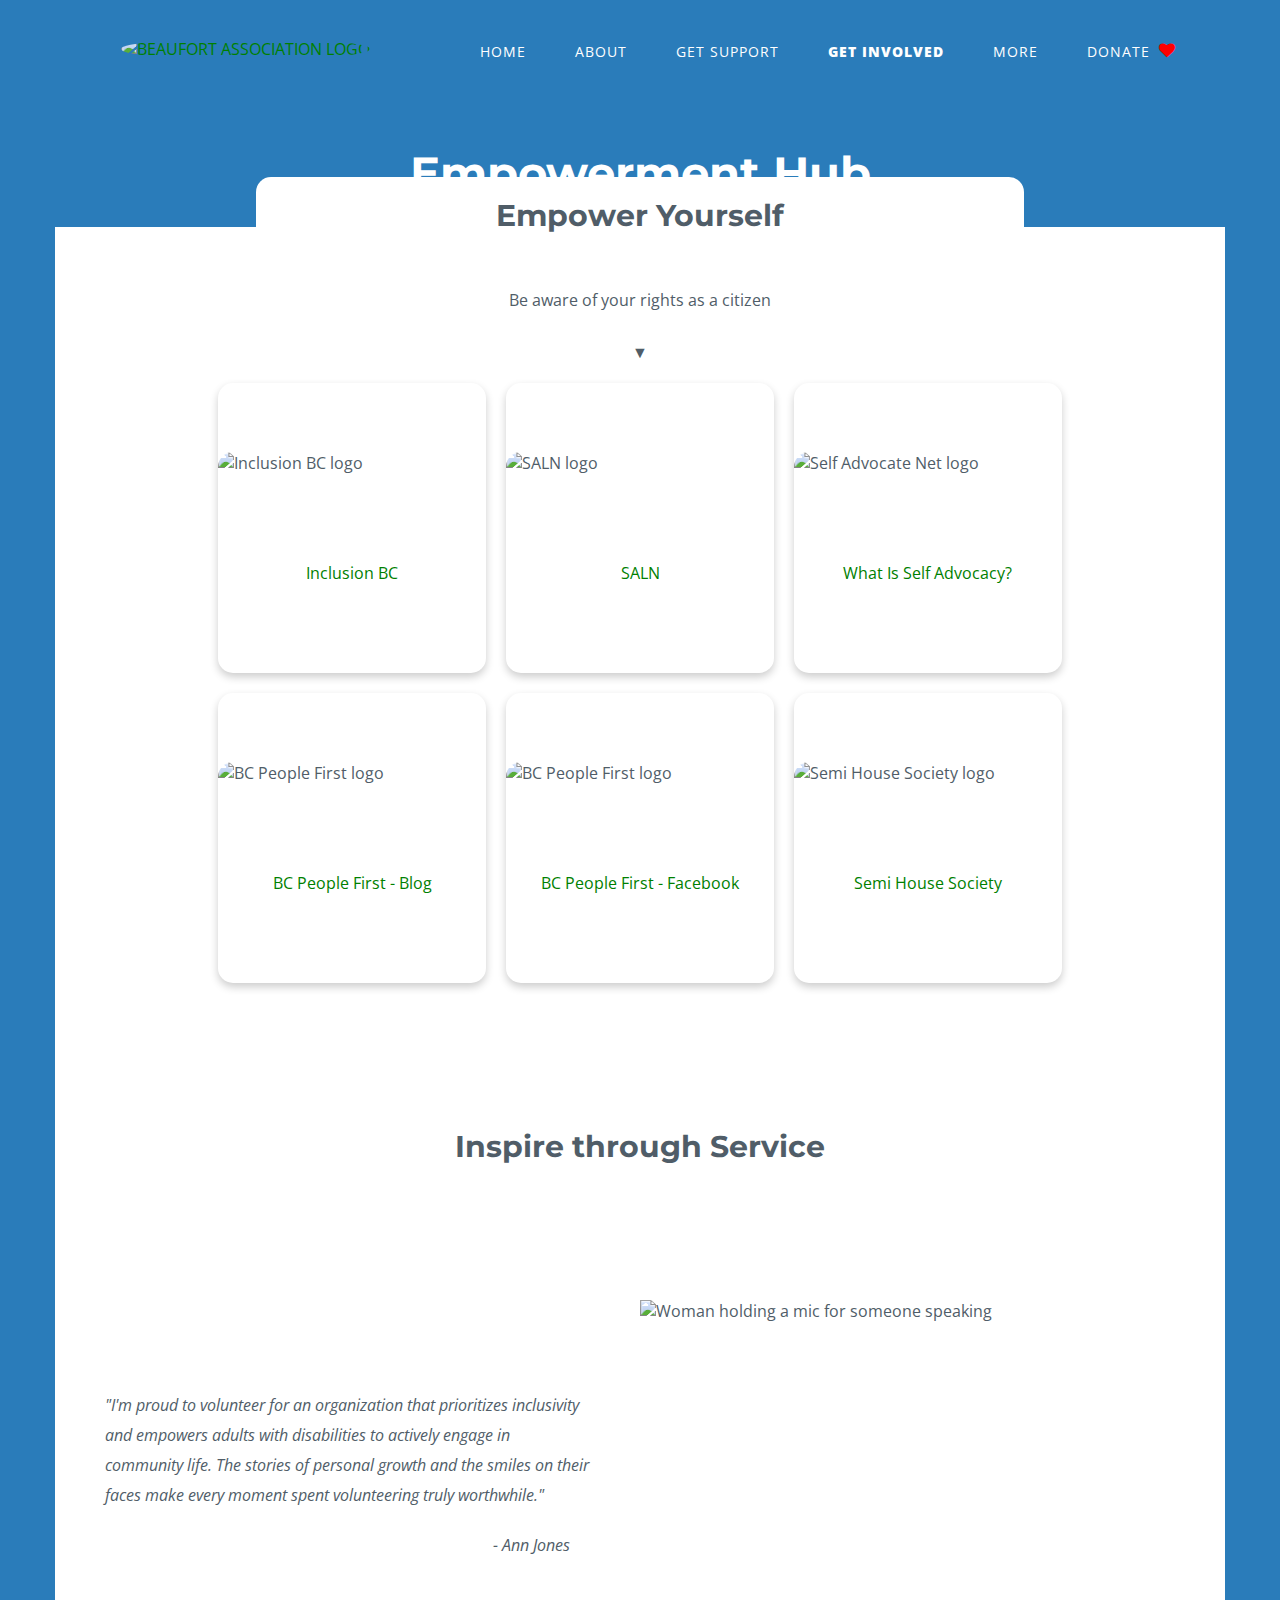
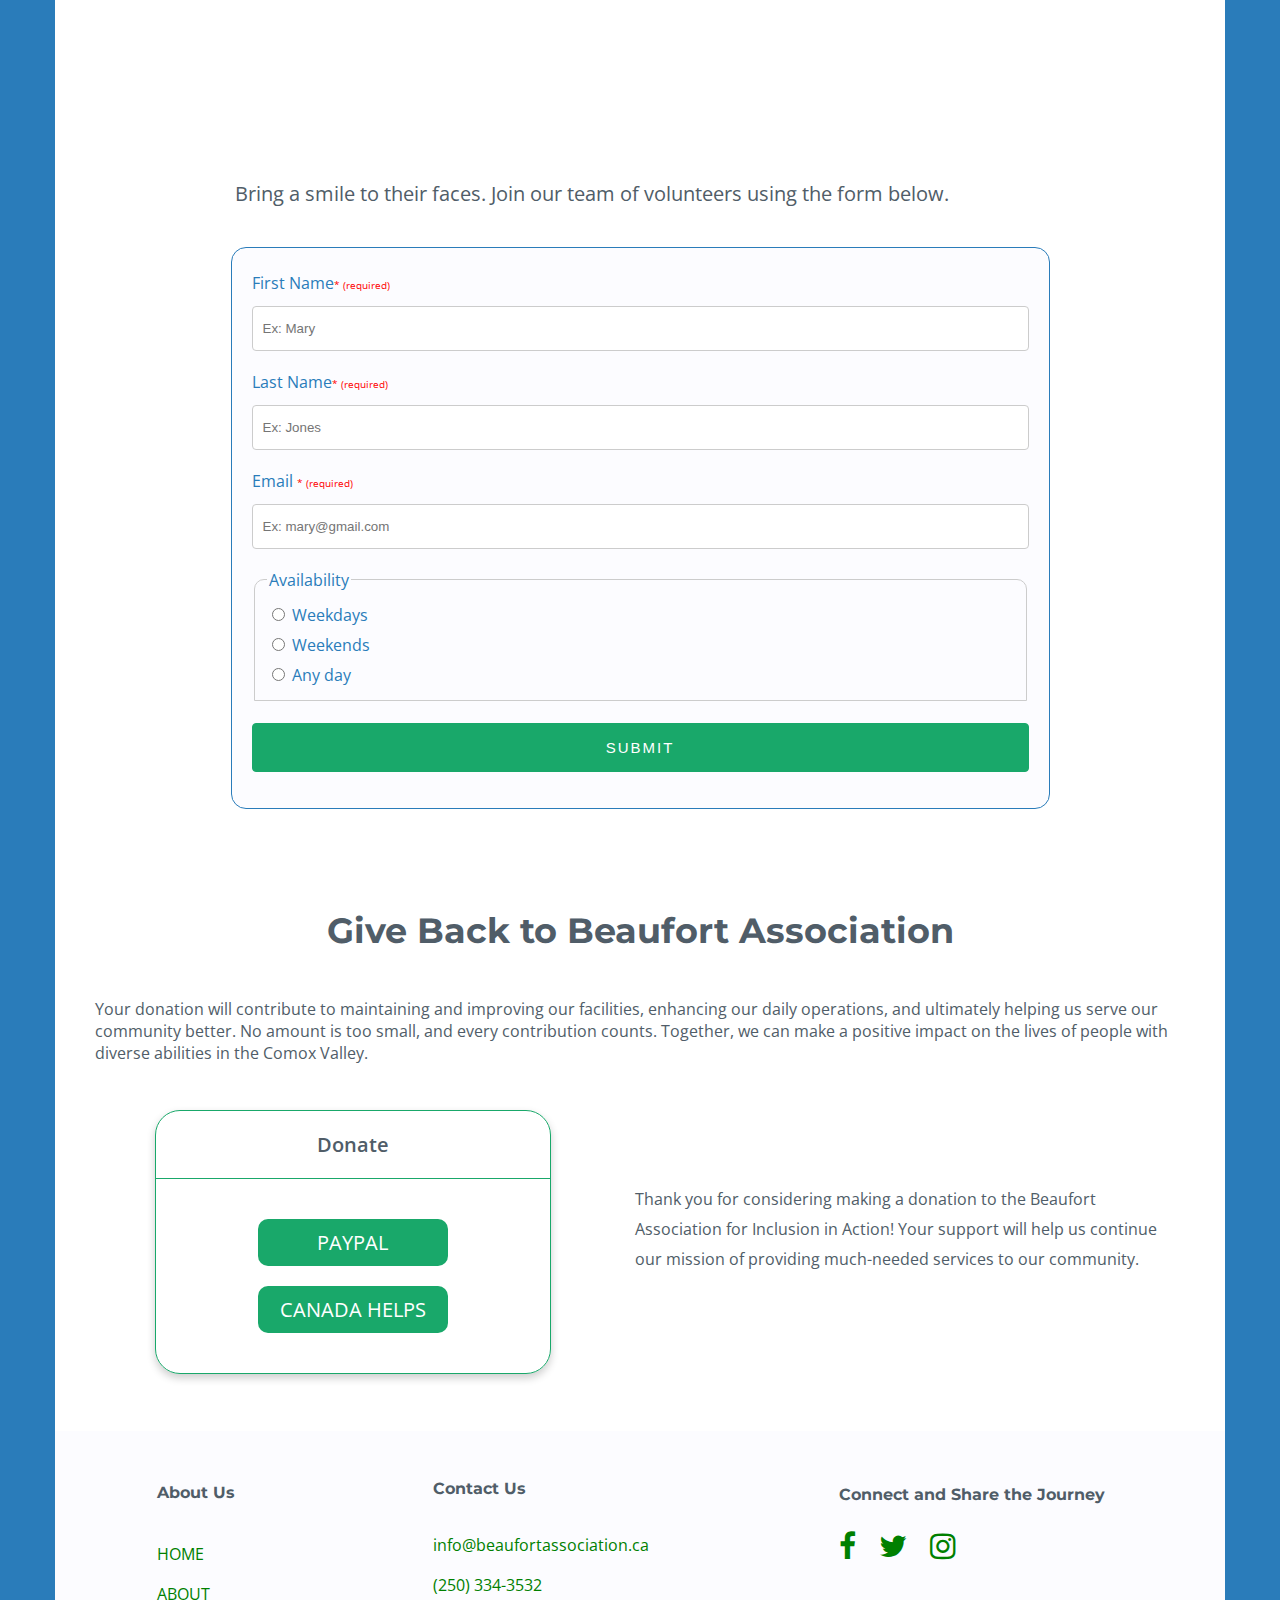
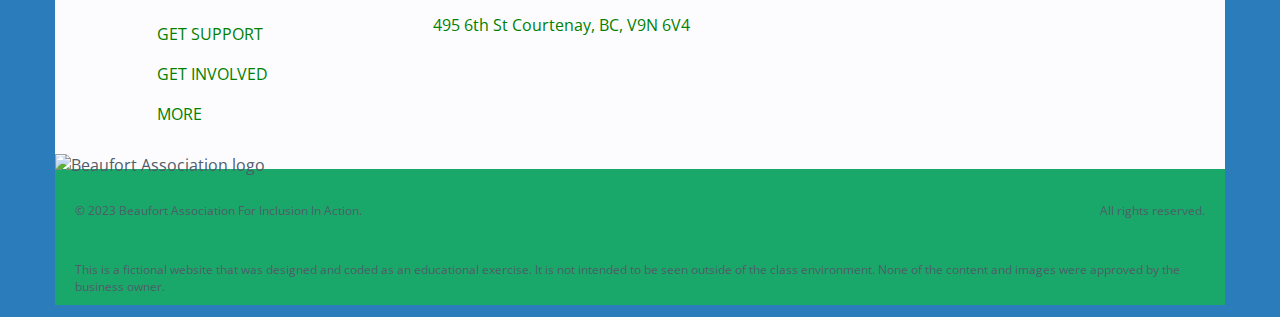
==== docs/getinvolved.html @ cf815da5 "Add pages and stylesheet of Beaufort Association" ====
<!DOCTYPE html>
<html lang="en">
  <head>
    <meta charset="UTF-8" />
    <meta name="viewport" content="width=device-width, initial-scale=1.0" />

    <!-- Link to Google Font Montserrat and Open Sans -->
    <link rel="preconnect" href="https://fonts.googleapis.com" />
    <link rel="preconnect" href="https://fonts.gstatic.com" crossorigin />
    <link
      href="https://fonts.googleapis.com/css2?family=Montserrat:wght@200;300;500;600;700;900&family=Open+Sans:wght@300;400;500;600;700&display=swap"
      rel="stylesheet"
    />

    <!-- Link to Font Awesome icons -->
    <link
      rel="stylesheet"
      href="https://cdnjs.cloudflare.com/ajax/libs/font-awesome/4.7.0/css/font-awesome.min.css"
    />
    <link rel="stylesheet" href="style.css" />
    <!-- DGL 103 CVS1 - Katrina Corporal - Project -->

    <title>Get Involved | Beaufort Association</title>
  </head>
  <body>
    <!-- Navigational Bar -->
    <header>
      <div class="nav-img">
        <a href="index.html">
          <img
            src="images/beaufortassociationlogo.jpg"
            alt="Beaufort Association logo"
          />
        </a>
      </div>

      <nav class="navbar">
        <!-- Below .toggle is from https://codepen.io/AskClaireGuiot/apen/BaMydwd?editors=1100 
                  JS function showNav is found at the bottom of the <body> -->
        <div class="toggle-wrapper">
          <a class="toggle" onclick="showNav()">
            <i class="fa fa-bars" aria-hidden="true"></i>
          </a>
        </div>

        <div id="nav-links" class="navlinks">
          <a href="index.html">Home</a>
          <a href="https://beaufortassociation.ca/about-us/">About</a>
          <a href="getsupport.html">Get Support</a>
          <a href="getinvolved.html" class="current-page">Get Involved</a>
          <a href="https://beaufortassociation.ca/self-advocacy/">More</a>
          <a href="getinvolved.html#donate">Donate</a>
          <i class="fa fa-heart" aria-hidden="true"></i>
        </div>
      </nav>
    </header>

    <main>
      <!-- Hero section -->
      <section class="involvepage-hero">
        <h1>Empowerment Hub</h1>

        <img
          class="involvepage-hero-img"
          src="images/get_involved.jpg"
          alt="Selective Focus of Red Heart Shape"
        />
      </section>

      <section class="self-advocacy">
        <h2>Empower Yourself</h2>
        <p>Be aware of your rights as a citizen</p>
        <p>&#9660;</p>

        <div class="beaufort-cards-wrapper">
          <div class="beaufort-cards">
            <img src="images/inclusion_bc_logo.png" alt="Inclusion BC logo" />
            <a href="https://inclusionbc.org/our-services/advocacy/"
              >Inclusion BC</a
            >
          </div>

          <div class="beaufort-cards">
            <img src="images/saln_logo.png" alt="SALN logo" />
            <a href="https://salnbc.com/">SALN</a>
          </div>

          <div class="beaufort-cards">
            <img
              src="images/self_advocate_logo.png"
              alt="Self Advocate Net logo"
            />
            <a href="https://selfadvocatenet.com/what-is-self-advocacy/"
              >What is Self Advocacy?</a
            >
          </div>

          <div class="beaufort-cards">
            <img
              src="images/bc_peoplefirst_logo.png"
              alt="BC People First logo"
            />
            <a href="https://bcpeoplefirst.wordpress.com/"
              >BC People First - Blog</a
            >
          </div>

          <div class="beaufort-cards">
            <img
              src="images/bc_peoplefirst_logo.png"
              alt="BC People First logo"
            />
            <a href="https://www.facebook.com/bcpeoplefirst/"
              >BC People First - Facebook</a
            >
          </div>

          <div class="beaufort-cards">
            <img
              src="images/semi_house_society.png"
              alt="Semi House Society logo"
            />
            <a href="https://www.semi-house-society.com/">Semi House Society</a>
          </div>
        </div>
      </section>

      <section class="volunteering">
        <h2 id="volunteer">Inspire through Service</h2>
        <blockquote>
          &quot;I'm proud to volunteer for an organization that prioritizes
          inclusivity and empowers adults with disabilities to actively engage
          in community life. The stories of personal growth and the smiles on
          their faces make every moment spent volunteering truly
          worthwhile.&quot;
          <footer>- Ann Jones</footer>
        </blockquote>

        <img
          src="images/volunteer_adults_with_disabilities.jpg"
          alt="Woman holding a mic for someone speaking"
        />
        <p>
          Bring a smile to their faces. Join our team of volunteers using the
          form below.
        </p>
        <div>
          <form
            method="post"
            action="https://learndigital.dev/DGL103/dgl103-form.php"
          >
            <label for="fname"
              >First Name<span class="label-required">* (required)</span></label
            >
            <input
              type="text"
              id="fname"
              name="firstname"
              placeholder="Ex: Mary"
              required
            />

            <label for="lname"
              >Last Name<span class="label-required">* (required)</span></label
            >
            <input
              type="text"
              id="lname"
              name="lastname"
              placeholder="Ex: Jones"
              required
            />

            <label for="email"
              >Email <span class="label-required">* (required)</span></label
            >
            <input
              type="email"
              id="email"
              name="email"
              placeholder="Ex: mary@gmail.com"
              required
            />

            <fieldset>
              <legend>Availability</legend>
              <input type="radio" id="wday" name="available" value="Weekdays" />
              <label for="wday">Weekdays</label><br />
              <input type="radio" id="wend" name="available" value="Weekends" />
              <label for="wend">Weekends</label><br />
              <input type="radio" id="any" name="available" value="Any day" />
              <label for="any">Any day</label>
            </fieldset>

            <input type="submit" value="Submit" />
          </form>
        </div>
      </section>

      <section class="donate">
        <h2 id="donate">Give Back to Beaufort Association</h2>
        <p>
          Your donation will contribute to maintaining and improving our
          facilities, enhancing our daily operations, and ultimately helping us
          serve our community better. No amount is too small, and every
          contribution counts. Together, we can make a positive impact on the
          lives of people with diverse abilities in the Comox Valley.
        </p>

        <div class="donate-card">
          <p>Donate</p>
          <div class="donate-options">
            <a
              href="https://www.paypal.com/donate/?hosted_button_id=CJDSQEXG247BW"
              >Paypal</a
            >
            <a href="https://www.canadahelps.org/en/dn/37881?v2=true"
              >Canada Helps</a
            >
          </div>
        </div>

        <p class="thank-you-note">
          Thank you for considering making a donation to the Beaufort
          Association for Inclusion in Action! Your support will help us
          continue our mission of providing much-needed services to our
          community.
        </p>
      </section>
    </main>
    <!-- Footer section -->
    <footer>
      <div class="footer-columns-wrapper">
        <div class="footer-about-column">
          <h4>About Us</h4>
          <nav>
            <a href="index.html">Home</a>
            <a href="https://beaufortassociation.ca/about-us/">About</a>
            <a href="getsupport.html">Get Support</a>
            <a href="getinvolved.html">Get Involved</a>
            <a href="https://beaufortassociation.ca/self-advocacy/">More</a>
          </nav>
        </div>

        <div class="footer-contacts-column">
          <address>
            <p>Contact Us</p>
            <a href="mailto:info@beaufortassociation.ca"
              >info@beaufortassociation.ca</a
            ><br />
            (250) 334-3532<br />
            495 6th St Courtenay, BC, V9N 6V4
          </address>
        </div>
      </div>

      <div class="socialmedia-icons">
        <h4>Connect and Share the Journey</h4>
        <a href="https://www.facebook.com/beaufortassociation"
          ><i class="fa fa-facebook" aria-hidden="true"></i
        ></a>
        <a href="https://twitter.com/"
          ><i class="fa fa-twitter" aria-hidden="true"></i
        ></a>
        <a href="https://www.instagram.com/"
          ><i class="fa fa-instagram" aria-hidden="true"></i
        ></a>
      </div>

      <img
        src="images/beaufortassociationbanner.jpg"
        alt="Beaufort Association logo"
      />

      <!-- Copyright section in footer -->
      <div class="copyright">
        <p>&copy; 2023 Beaufort Association For Inclusion In Action.</p>
        <p>All rights reserved.</p>
      </div>

      <p class="disclaimer">
        This is a fictional website that was designed and coded as an
        educational exercise. It is not intended to be seen outside of the class
        environment. None of the content and images were approved by the
        business owner.
      </p>
    </footer>
    <!-- Below JS is modified from https://codepen.io/AskClaireGuiot/pen/BaMydwd?editors=1100 -->
    <script>
      function showNav() {
        var navLinks = document.getElementById("nav-links");
        navLinks.classList.toggle("show-links");
      }
    </script>
  </body>
</html>
---- docs/style.css ----
/* GLOBAL STYLES */

html {
  font-size: 62.5%;
}

body {
  font-family: "Open Sans", sans-serif;
  color: #505d68;
  letter-spacing: 0;
  background-color: #2a7cba;
  font-size: 1.6rem;
}

* {
  box-sizing: border-box;
}

h1,
h2,
h3,
h4,
h5,
h6 {
  color: #505d68;
  font-family: "Montserrat", sans-serif;
}

a {
  text-decoration: none;
  text-transform: uppercase;
  color: #008000;
}

/* HEADER SECTION */
header {
  display: flex;
  justify-content: space-between;
  max-width: 100%;
  padding: 0.3em;
}

.nav-img img {
  width: 10em;
  margin-left: 1em;
  overflow: hidden;
  border-radius: 50%;
}

.toggle-wrapper {
  display: block;
  cursor: pointer; /* This element is clickable */
  font-size: 3em;
  padding: 1em 0.5em;
  position: relative;
  color: #fff;
}

.toggle-wrapper i {
  color: #fff;
}

.navlinks {
  display: none; /* hides navigation links in smaller screens*/
}

.navlinks a {
  color: white;
}

.navlinks i {
  display: none;
}

.show-links {
  /* displays navigation links in a column layout when toggled */
  display: flex;
  flex-direction: column;
  text-align: right;
  padding-top: 4rem;
  padding-right: 3.5rem;
  height: 60%;
  position: absolute;
  right: 0;
  width: 100vw;
  background-color: #2a7cba;
  line-height: 7rem;
  font-size: 2rem;
  z-index: 3;
}

/* HERO SECTION */
.hero {
  display: flex;
  flex-flow: column;
  align-items: center;
  text-align: center;
  padding-top: 2rem;
  position: relative;
}

.hero h1 {
  font-size: 3rem;
  padding: 2rem;
  margin: 0;
  color: #fff;
  position: absolute;
  z-index: 2;
}

.view-overlay {
  background-color: #504f4f;
  opacity: 0.3;
  /* width: 90vw;             to be reused for desktop view
    height: 90vh; */
  object-fit: scale-down;
  position: absolute;
  z-index: 1;
}

.mobile-hero-img {
  width: 90vw;
  height: 90vh;
  object-fit: scale-down;
  z-index: 0;
}

.desktop-hero-img {
  display: none;
}

/* ABOUT SECTION */
.about {
  display: flex;
  align-items: center;
  flex-direction: column;
  margin-top: -40px;
  padding-bottom: 100px;
}

.about h2 {
  font-size: 3rem;
  color: #fff;
  margin-top: -120px;
  padding: 4rem 1rem;
  text-align: center;
  font-weight: 100;
}

.about a {
  border: solid 1px #fff;
  color: white;
  font-weight: 600;
  background-color: #19a86a;
  padding: 2rem 5rem;
  border-radius: 10px;
}

/* Below is from Codepen https://codepen.io/Vesh123/pen/YzJKwNp
with modifications done on colors and border-radius, remove 1rem vertical drop on :active, reduced blur effect to .3rem, and reduced vertical drop shadow in hover to .5rem*/
.about a:hover {
  background-color: #148654;
  color: #fff;
  transition: 0.1s;
  border-radius: 1rem;
  box-shadow: 0.1rem 0.1rem 1rem 0.3rem #19a86a;
  transform: translateY(-2px); /* reused from previous exercise */
}
.about a:active {
  background-color: #19a86a;
  color: #fff;
  border-radius: 1rem;
  transition: 0.1s;
  box-shadow: 0.1rem 0.1rem #19a86a;
  transform: translateY(-2px); /* reused from previous exercise */
}
/* Codepen code ends here */

/* PROGRAMS SECTION */

.programs {
  background-color: #fff;
  display: flex;
  flex-direction: column;
  align-items: center;
  text-align: center;
  row-gap: 20px;
  margin-top: 70px;
  padding-bottom: 70px;
}

.programs h2 {
  font-size: 2rem;
  padding: 2rem 3rem;
  background-color: #fff;
  border-radius: 15px 15px 0 0;
  margin-top: -80px;
  width: 90vw;
}

.programs a {
  text-transform: capitalize;
  padding: 2rem;
}

.programs p {
  font-size: 2rem;
  color: #008000;
  margin-top: -20px;
  margin-bottom: 40px;
}

.cards-wrapper {
  display: flex;
  flex-direction: column;
  gap: 2rem;
  align-items: center;
}
.card {
  display: flex;
  flex-direction: column;
  align-items: center;
  height: 60vh;
  box-shadow: 0 4px 8px 0 rgba(0, 0, 0, 0.2);
  width: 90%;
  border-radius: 15px;
}

.card img {
  width: 100%;
  overflow: hidden;
  border-radius: 15px 15px 0 0;
}

/* GET INVOLVED SECTION */
.get-involved {
  display: flex;
  flex-direction: column;
  align-items: center;
  text-align: center;
  padding: 0 2rem 5rem 2rem;
  gap: 3rem;
  background-color: #fff;
}

.get-involved-heading img {
  width: 100vw;
}

.get-involved-heading h2 {
  padding: 0 3rem;
  font-size: 3rem;
  color: #505d68;
}

.support-beaufort {
  display: flex;
  flex-direction: column;
}
.get-involved-card {
  text-align: left;
  line-height: 2rem;
  background: #fcfcff;
  box-shadow: rgba(25, 168, 106, 0.4) 0px 2px 4px,
    rgba(25, 168, 106, 0.3) 0px 7px 13px -3px,
    rgba(25, 168, 106, 0.2) 0px -3px 0px inset;
}
.get-involved-card:hover {
  box-shadow: rgba(25, 168, 106, 0.4) 0px 5px, rgba(25, 168, 106, 0.3) 0px 10px,
    rgba(25, 168, 106, 0.2) 0px 15px, rgba(25, 168, 106, 0.1) 0px 20px,
    rgba(25, 168, 106, 0.05) 0px 25px;
  transform: translateY(-2px);
}

.get-involved-card p {
  padding: 1rem 2rem;
}

.get-involved-cta {
  text-align: right;
  padding: 0 2rem 1rem;
}

.get-involved a {
  padding: 0 2rem;
}

.get-involved i {
  font-size: 2rem;
  color: #19a86a;
}

/* NEWSLETTER SECTION */
.newsletter {
  background-color: #fff;
  margin-top: -2px;
  padding: 0 2rem;
}

.newsletter h2 {
  font-size: 2.5rem;
  margin: 0;
  padding: 2rem;
  text-align: center;
}

.newsletter h3 {
  font-size: 1.9rem;
  margin: 0;
  padding: 0.5rem;
  text-align: center;
  background-color: #fcfcff;
  border-radius: 25px;
  position: relative;
  display: inline-block;
  transform: translateY(50%) translateY(-0.1rem) translateX(2rem);
}

/* Implement code for newsletter style from https://www.michaeljfox.org/
  with modifications applied to translate, added translateX, bgcolor, and location of dots */
.newsletter h3:before {
  left: -0.7rem;
}
.newsletter h3:after {
  right: -0.7rem;
}
.newsletter h3::before,
.newsletter h3::after {
  background-color: #2a7cba;
  border-radius: 50%;
  content: "";
  height: 0.8rem;
  position: absolute;
  top: calc(50% - 0.3rem);
  width: 0.8rem;
}

.newsletter p {
  font-size: 1.6rem;
}

.newsletter form {
  display: flex;
  flex-direction: column;
  color: #2a7cba;
  line-height: 3rem;
  padding: 2rem;
  background-color: #fcfcff;
  border: 1px solid #2a7cba;
  border-radius: 15px;
}

.newsletter form input[type="text"],
.newsletter form input[type="email"] {
  height: 4.5rem;
  border: 1px solid #ccc;
  border-radius: 4px;
  margin-top: 0.6rem;
  margin-bottom: 1.6rem;
  padding-left: 1rem;
}

.newsletter form .label-required {
  font-size: 1rem;
  color: red;
}

.newsletter form .label:required {
  border: 1px solid red;
}

.newsletter form input[type="submit"] {
  background-color: #19a86a;
  color: white;
  padding: 1.5rem;
  border: 1px solid #19a86a;
  border-radius: 4px;
  margin-top: 0.6rem;
  margin-bottom: 1.6rem;
  cursor: pointer;
  font-size: 1.5rem;
  text-transform: uppercase;
  letter-spacing: 2px;
  margin-top: 0.6rem;
  margin-bottom: 1.6rem;
}

.newsletter form [type="submit"]:hover {
  background-color: #46b987;
}

.privacy-note {
  font-size: 1.2rem;
  text-align: left;
  padding-bottom: 5rem;
}

/* FOOTER SECTION */
footer {
  margin-top: -2rem;
  background-color: #fcfcff;
}

.footer-columns-wrapper {
  padding: 2rem;
  font-size: 1.6rem;
  text-align: center;
  line-height: 4rem;
}

.footer-about-column nav {
  display: flex;
  flex-direction: column;
}

.footer-contacts-column address {
  font-style: normal;
  padding-top: 2rem;
  color: #008000;
}

.footer-contacts-column address p {
  color: #505d68;
  font-family: "Montserrat", sans-serif;
  font-weight: 700;
}
.footer-contacts-column a {
  text-transform: lowercase;
}

.socialmedia-icons {
  display: flex;
  flex-direction: column;
  align-items: center;
  justify-content: center;
  gap: 1.5rem;
  margin-bottom: 5rem;
  font-size: 2rem;
}
.socialmedia-icons h4 {
  font-size: 1.6rem;
}

footer img {
  width: 100%;
}

.copyright {
  margin-top: -6px;
  margin-bottom: 0;
  background-color: #19a86a;
  line-height: 2rem;
  font-size: 1.2rem;
  text-align: center;
  padding-top: 2rem;
}
.disclaimer {
  background-color: #19a86a;
  font-size: 1.2rem;
  margin-top: -2rem;
  padding: 2rem;
}

/* ================GET SUPPORT PAGE ================*/

/* HERO SECTION */

.support-hero {
  margin-top: 4rem;
}

.support-hero h1 {
  font-size: 3.5rem;
  padding: 2rem 6rem;
  margin: 0;
  margin-top: -2rem;
  background-color: #2a7cba;
  width: 100%;
  color: #fff;
  text-align: center;
}

.support-hero-img {
  width: 100%;
}

/* COMMUNITY SECTION */

.community {
  background-color: #fff;
  padding: 2rem 2rem 3rem;
  margin-top: 70px;
  display: flex;
  flex-direction: column;
  align-items: center;
  padding-bottom: 70px;
}

.community h2 {
  font-size: 2rem;
  padding: 2rem 3rem;
  background-color: #fff;
  border-radius: 15px 15px 0 0;
  margin-top: -80px;
  width: 90vw;
}

.community p {
  margin-top: 1rem;
  margin-bottom: 2rem;
}

.beaufort-cards-wrapper {
  display: flex;
  flex-direction: column;
  gap: 2rem;
  align-items: center;
}

.beaufort-cards {
  display: flex;
  flex-direction: column;
  align-items: center;
  box-shadow: 0 4px 8px 0 rgba(0, 0, 0, 0.2);
  width: 80vw;
  border-radius: 15px;
  justify-content: space-evenly;
}

.beaufort-cards a {
  text-transform: capitalize;
  padding: 2rem;
}
/* Below is from Codepen https://codepen.io/Vesh123/pen/YzJKwNp
with modifications done on colors and border-radius and removing the top .1rem shadow on hover, remove 1rem vertical drop on :active, reduced blur effect to .3rem, reduced vertical drop shadow in hover to .5rem*/
.beaufort-cards a:hover {
  /* background-color: #148654; */
  /* color:#fff; */
  transition: 0.1s;
  border-radius: 1rem;
  text-shadow: 0.1rem 0.5rem 0.3rem #19a86a;
  transform: translateY(-2px); /* reused from previous exercise */
}
.beaufort-cards a:active {
  background-color: #19a86a;
  color: #fff;
  border-radius: 1rem;
  transition: 0.1s;
  box-shadow: 0.1rem 0.1rem #19a86a;
  transform: translateY(-2px); /* reused from previous exercise */
}
/* Codepen code ends here */

.beaufort-cards img {
  width: 100%;
  overflow: hidden;
  border-radius: 15px 15px 0 0;
}

/* VISIT US SECTION */

.visit-us {
  margin-top: -3rem;
  background-color: #fff;
}
.visit-us h2 {
  font-size: 3rem;
  padding: 2rem 6rem;
  margin: 0;
  margin-top: -2rem;
  text-align: center;
}

.visit-us iframe {
  margin-top: 3rem;
  border: 0;
  width: 100%;
  object-fit: scale-down;
}
.get-in-touch {
  padding: 0 2rem 5rem;
  margin-top: 10rem;
}
.get-in-touch h3 {
  margin-top: -5rem;
}
.get-in-touch i {
  font-size: 1.6rem;
  color: #19a86a;
  padding: 0 1rem;
}

.email i {
  font-size: 1.6rem;
  color: #19a86a;
  padding: 0 1rem;
}
.get-in-touch a,
.email a {
  display: inline-block;
  text-transform: lowercase;
}

.employee-contacts table {
  width: 100%;
  border-collapse: separate;
  padding-bottom: 5rem;
}

.employee-contacts caption {
  text-align: left;
  padding-left: 2rem;
  font-weight: 800;
  font-size: 2rem;
  padding-bottom: 2rem;
}

.employee-contacts thead th,
tbody td {
  border: 1px solid #dddddd;
  padding: 2rem;
  font-size: 1.4rem;
  text-align: left;
}

.employee-contacts a {
  text-transform: lowercase;
  text-decoration: underline;
  color: #505d68;
}

.employee-contacts thead,
tbody tr:nth-child(even) {
  background-color: #ffffff; /* Add white background to thead, even rows */
}

.employee-contacts tbody tr:nth-child(odd) {
  background-color: #fcfcff; /* Set light gray background to odd rows */
}

.employee-contacts th:nth-child(3),
td:nth-child(3) {
  display: none; /* Hides 3rd column in mobile view */
}

/* ================GET INVOLVED PAGE ================*/

/* HERO SECTION */

.involvepage-hero {
  margin-top: 4rem;
}

.involvepage-hero h1 {
  font-size: 3rem;
  padding: 2rem;
  margin: 0;
  margin-top: -2rem;
  background-color: #2a7cba;
  width: 100%;
  color: #fff;
  text-align: center;
}

.involvepage-hero-img {
  width: 100%;
}

/* SELF ADVOCACY SECTION */

.self-advocacy {
  background-color: #fff;
  padding: 2rem 2rem 3rem;
  margin-top: 10rem;
  display: flex;
  flex-direction: column;
  align-items: center;
  padding-bottom: 70px;
}

.self-advocacy h2 {
  font-size: 2rem;
  padding: 2rem 2rem;
  background-color: #fff;
  border-radius: 15px 15px 0 0;
  margin-top: -80px;
  width: 90vw;
}

.self-advocacy p {
  margin-top: 1rem;
  margin-bottom: 2rem;
}

/* VOLUNTEER SECTION */

.volunteering {
  margin-top: -3rem;
  background-color: #fff;
  padding-bottom: 5rem;
}
.volunteering h2 {
  font-size: 3rem;
  padding: 0 6rem;
  text-align: center;
}

.volunteering blockquote {
  padding: 2rem 1rem 2rem;
  margin: 0;
  font-style: italic;
}

.volunteering footer {
  margin-top: 2rem;
  text-align: right;
  padding-right: 2rem;
  background-color: #fff;
}

.volunteering p {
  font-size: 2rem;
  padding-left: 1rem;
}
.volunteering img {
  width: 100%;
  padding: 2rem 0 1rem;
}

.volunteering form {
  display: flex;
  flex-direction: column;
  font-size: 1.6rem;
  color: #2a7cba;
  line-height: 3rem;
  padding: 2rem;
  background-color: #fcfcff;
  border: 1px solid #2a7cba;
  border-radius: 15px;
  margin: 2rem;
}

.volunteering form input[type="text"],
.volunteering form input[type="email"] {
  height: 4.5rem;
  border: 1px solid #ccc;
  border-radius: 4px;
  margin-top: 0.6rem;
  margin-bottom: 1.6rem;
  padding-left: 1rem;
}

.volunteering form .label-required {
  font-size: 1rem;
  color: red;
}

.volunteering form .label:required {
  border: 1px solid red;
}

.volunteering fieldset {
  margin-bottom: 16px;
  border: 1px solid #ccc;
  border-radius: 10px 10px 0 0;
}
.volunteering form input[type="submit"] {
  background-color: #19a86a;
  color: white;
  padding: 1.5rem;
  border: 1px solid #19a86a;
  border-radius: 4px;
  margin-top: 0.6rem;
  margin-bottom: 1.6rem;
  cursor: pointer;
  font-size: 1.5rem;
  text-transform: uppercase;
  letter-spacing: 2px;
  margin-top: 0.6rem;
  margin-bottom: 1.6rem;
}

.volunteering form [type="submit"]:hover {
  background-color: #46b987;
}

/* DONATE SECTION */

.donate {
  margin-top: -3rem;
  background-color: #fff;
  padding: 5rem 0;
  display: flex;
  flex-direction: column;
  align-items: center;
}
.donate h2 {
  font-size: 3rem;
  padding: 2rem 3rem;
  margin: 0;
  margin-top: -2rem;
  text-align: center;
}

.donate p {
  padding: 3rem 2rem 3rem;
}

.donate-card {
  display: flex;
  flex-direction: column;
  align-items: center;
  font-size: 2rem;
  border: 0.15rem solid #19a86a;
  border-radius: 2.5rem;
  box-shadow: 0 4px 8px 0 rgba(0, 0, 0, 0.2);
  width: 70%;
}

.donate-card p {
  padding: 0;
  font-weight: 600;
}

.donate-options {
  display: flex;
  flex-direction: column;
  gap: 2rem;
  border-top: 0.15rem solid #19a86a;
  width: 100%;
  padding: 4rem;
}

.donate-options a {
  text-align: center;
  padding: 1rem;
  color: #fff;
  width: 19rem;
  border-radius: 1rem;
  background-color: #19a86a;
}

donate-options a:hover {
  background-color: #fff;
  color: #19a86a;
  border: 1px solid #19a86a;
}

.thank-you-note {
  margin-top: 4rem;
}

/* Large devices (desktops, 1200px and up) */
@media only screen and (min-width: 1200px) {
  /* HEADER SECTION */

  header {
    max-width: 1170px;
    margin: auto;
    padding: 3rem 5rem;
  }

  .navbar {
    display: flex;
    align-items: center;
  }
  .toggle-wrapper {
    display: none;
  }
  .navlinks {
    display: flex;
  }

  .navlinks a {
    margin-right: 49px;
    font-size: 1.4rem;
    letter-spacing: 1px;
  }

  .current-page {
    font-weight: 800;
  }

  .navlinks i {
    display: inline;
    font-size: 1.6rem;
    color: red;
    margin-left: -40px;
  }

  /* HERO SECTION */
  .hero {
    max-width: 1170px;
    margin: auto;
  }

  .mobile-hero-img {
    display: none;
  }
  .desktop-hero-img {
    display: block;
    width: 100%;
    margin-bottom: 18rem;
  }
  .hero h1 {
    font-size: 4.5rem;
    padding: 2rem;
    background-color: #2a7cba;
    margin-top: -0.5rem;
    width: 100vw;
  }

  /* ABOUT SECTION */
  .about {
    max-width: 1170px;
    margin: auto;
  }
  .about a {
    margin-bottom: 9rem;
  }

  /* PROGRAMS SECTION */
  .programs {
    max-width: 1170px;
    margin: auto;
  }
  .programs h2 {
    font-size: 2.5rem;
    padding: 3rem 0 4rem 0;
    margin-top: -70px;
    width: 60%;
  }
  .programs a {
    margin-top: -6rem;
  }

  .cards-wrapper {
    display: flex;
    flex-direction: row;
    justify-content: space-between;
    margin: 0 4rem;
  }
  .card {
    width: 30%;
  }
  .card img {
    width: 100%;
    height: 100%;
  }
  .card a {
    margin-top: 0;
  }

  /* Below is from Codepen https://codepen.io/Vesh123/pen/YzJKwNp
with modifications done on colors and border-radius and removing the top .1rem shadow on hover, remove 1rem vertical drop on :active, reduced blur effect to .3rem, and reduced vertical drop shadow in hover to .5rem*/
  .card a:hover {
    transition: 0.1s;
    border-radius: 1rem;
    text-shadow: 0.1rem 0.5rem 0.3rem #19a86a;
    transform: translateY(-2px); /* reused from previous exercise */
  }
  .card a:active {
    background-color: #19a86a;
    color: #fff;
    border-radius: 1rem;
    transition: 0.1s;
    box-shadow: 0.1rem 0.1rem #19a86a;
    transform: translateY(-2px); /* reused from previous exercise */
  }
  /* Codepen code ends here */

  /* GET INVOLVED SECTION */
  .get-involved {
    max-width: 1170px;
    margin: auto;
    margin-top: -2px;
    padding: 0;
  }
  .get-involved-heading {
    display: flex;
    flex-direction: column-reverse;
    margin-top: -5px;
    width: 50%;
  }

  .get-involved-heading img {
    width: 90%;
    margin-top: 7rem;
    box-shadow: rgba(0, 0, 0, 0.2) 0px 20px 30px;
    margin-left: -230px;
  }
  .get-involved-heading h2 {
    padding-top: 4rem;
  }
  .support-beaufort {
    display: flex;
    flex-direction: column;
    margin-top: -365px;
    margin-left: 580px;
    padding-bottom: 7rem;
  }

  /* NEWSLETTER SECTION */
  .newsletter {
    max-width: 1170px;
    margin: auto;
    margin-top: -2px;
    display: flex;
    flex-direction: column;
    align-items: center;
  }
  .newsletter h3 {
    padding: 1rem;
  }
  .newsletter form {
    width: 80%;
  }
  .newsletter form input[type="submit"] {
    width: 15rem;
    align-self: flex-end;
  }
  .privacy-note {
    align-self: flex-start;
    margin-left: 13rem;
  }

  /* FOOTER SECTION */

  footer {
    max-width: 1170px;
    margin: auto;
    margin-top: -3px;
  }
  .footer-columns-wrapper {
    display: flex;
    justify-content: space-around;
    width: 63%;
    text-align: left;
  }

  .footer-contacts-column address {
    padding: 0;
  }
  .footer-contacts-column address p {
    color: #505d68;
    font-family: "Montserrat", sans-serif;
    font-weight: 700;
    padding-top: 2px;
  }
  .socialmedia-icons {
    display: block;
    font-size: 3rem;
    float: right;
    margin-top: -290px;
    margin-right: 12rem;
  }
  .socialmedia-icons h4 {
    font-size: 1.6rem;
  }
  .socialmedia-icons a {
    margin-right: 15px;
  }
  .copyright {
    display: flex;
    justify-content: space-between;
    padding: 2rem;
    margin-top: -7px;
  }
  .copyright p {
    display: inline;
  }

  .disclaimer {
    background-color: #19a86a;
    font-size: 1.2rem;
    margin-top: -2px;
    padding: 1rem 2rem;
  }

  /* ================GET SUPPORT PAGE ================*/

  /* HERO SECTION */
  .support-hero {
    max-width: 1170px;
    margin: auto;
    margin-top: 5rem;
  }
  .support-hero h1 {
    font-size: 4.5rem;
    width: 100%;
    padding: 2rem 1rem;
  }
  .support-hero img {
    margin-top: 2rem;
  }

  /* COMMUNITY SECTION  AND GET INVOLVED SELF-ADVOCACY SECTION */

  .community,
  .self-advocacy {
    max-width: 1170px;
    margin: auto;
    max-width: 1170px;
    margin: auto;
    margin-top: -3.5rem;
    position: relative;
  }
  .community h2,
  .self-advocacy h2 {
    font-size: 3rem;
    padding: 2rem 3rem;
    margin-top: -70px;
    width: 60vw;
    text-align: center;
  }

  .beaufort-cards-wrapper {
    flex-direction: row;
    flex-wrap: wrap;
    width: 100%;
    justify-content: center;
    margin-bottom: 8rem;
  }
  .beaufort-cards {
    flex: 0 calc(30.33% - 75px);
    justify-content: space-evenly;
    height: 290px;
  }

  /* VISIT US SECTION */
  .visit-us {
    max-width: 1170px;
    margin: auto;
    display: flex;
    margin-top: -2px;
    padding-bottom: 5rem;
    flex-wrap: wrap;
  }
  .visit-us h2 {
    font-size: 3.5rem;
    width: 100%;
    padding: 2rem 1rem;
    margin-bottom: 5rem;
  }
  .meet-us {
    width: 50%;
    box-shadow: rgba(33, 35, 38, 0.1) 0px 10px 10px -10px;
  }
  .get-in-touch {
    width: 50%;
    margin-top: 22rem;
    text-align: center;
    box-shadow: rgba(33, 35, 38, 0.1) 0px 10px 10px -10px;
  }
  .get-in-touch h3 {
    margin-bottom: 4rem;
    padding-left: 2rem;
  }

  .email i {
    padding: 2rem 1rem;
  }

  .employee-contacts {
    width: 80%;
    margin: 0 auto;
    padding-top: 5rem;
  }

  .employee-contacts thead th,
  tbody td {
    font-size: 1.6rem;
  }

  .employee-contacts th:nth-child(3),
  td:nth-child(3) {
    display: block;
  }

  /* ================GET INVOLVED PAGE ================*/

  /* HERO SECTION */
  .involvepage-hero {
    max-width: 1170px;
    margin: auto;
    margin-top: 5rem;
  }
  .involvepage-hero h1 {
    font-size: 4.5rem;
    width: 100%;
    padding: 2rem 1rem;
  }
  .involvepage-hero img {
    margin: auto;
    margin-top: 2rem;
  }

  /* VOLUNTEERING SECTION */
  .volunteering {
    max-width: 1170px;
    margin: auto;
    margin-top: -3rem;
  }

  .volunteering blockquote {
    width: 50%;
    display: inline-block;
    padding: 20rem 5rem;
    line-height: 3rem;
  }

  .volunteering img {
    width: 50%;
    position: relative;
    float: right;
    margin-top: 9rem;
    padding-right: 2rem;
  }
  .volunteering p {
    padding-left: 18rem;
  }
  .volunteering div {
    justify-content: center;
    display: flex;
  }
  .volunteering form {
    width: 70%;
  }

  /* DONATE SECTION */

  .donate {
    max-width: 1170px;
    margin: auto;
    margin-top: -3rem;
    padding: 2rem 2rem 5rem;
    align-items: flex-start;
  }
  .donate h2 {
    font-size: 3.5rem;
    width: 100%;
    padding: 6rem 1rem 0;
  }

  .donate-card {
    width: 35%;
    justify-content: flex-start;
    margin-left: 8rem;
  }
  .donate-options {
    align-items: center;
  }

  .donate-options a:hover {
    background-color: #fff;
    color: #19a86a;
    border: 1px solid #19a86a;
  }

  .thank-you-note {
    display: inline-block;
    width: 50%;
    margin-top: -22rem;
    margin-left: 54rem;
    margin-bottom: 8rem;
    line-height: 3rem;
  }
}
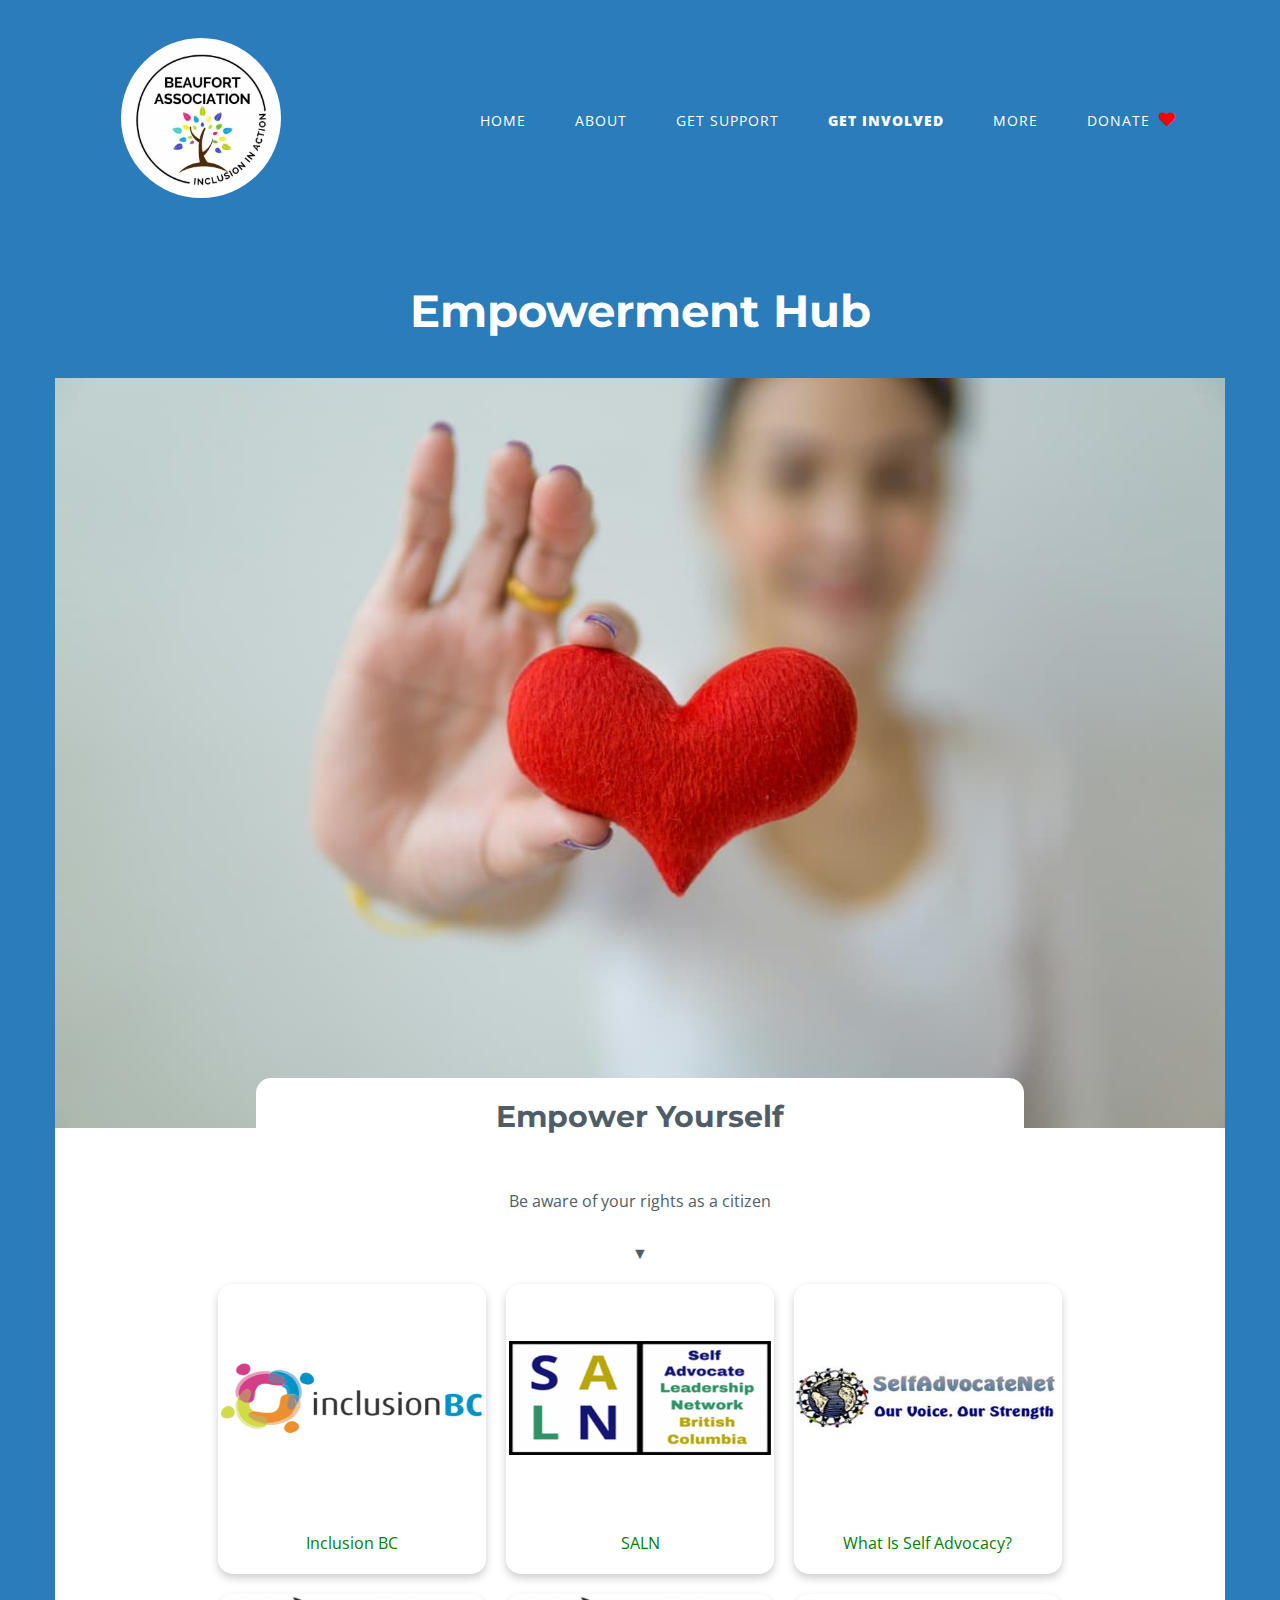
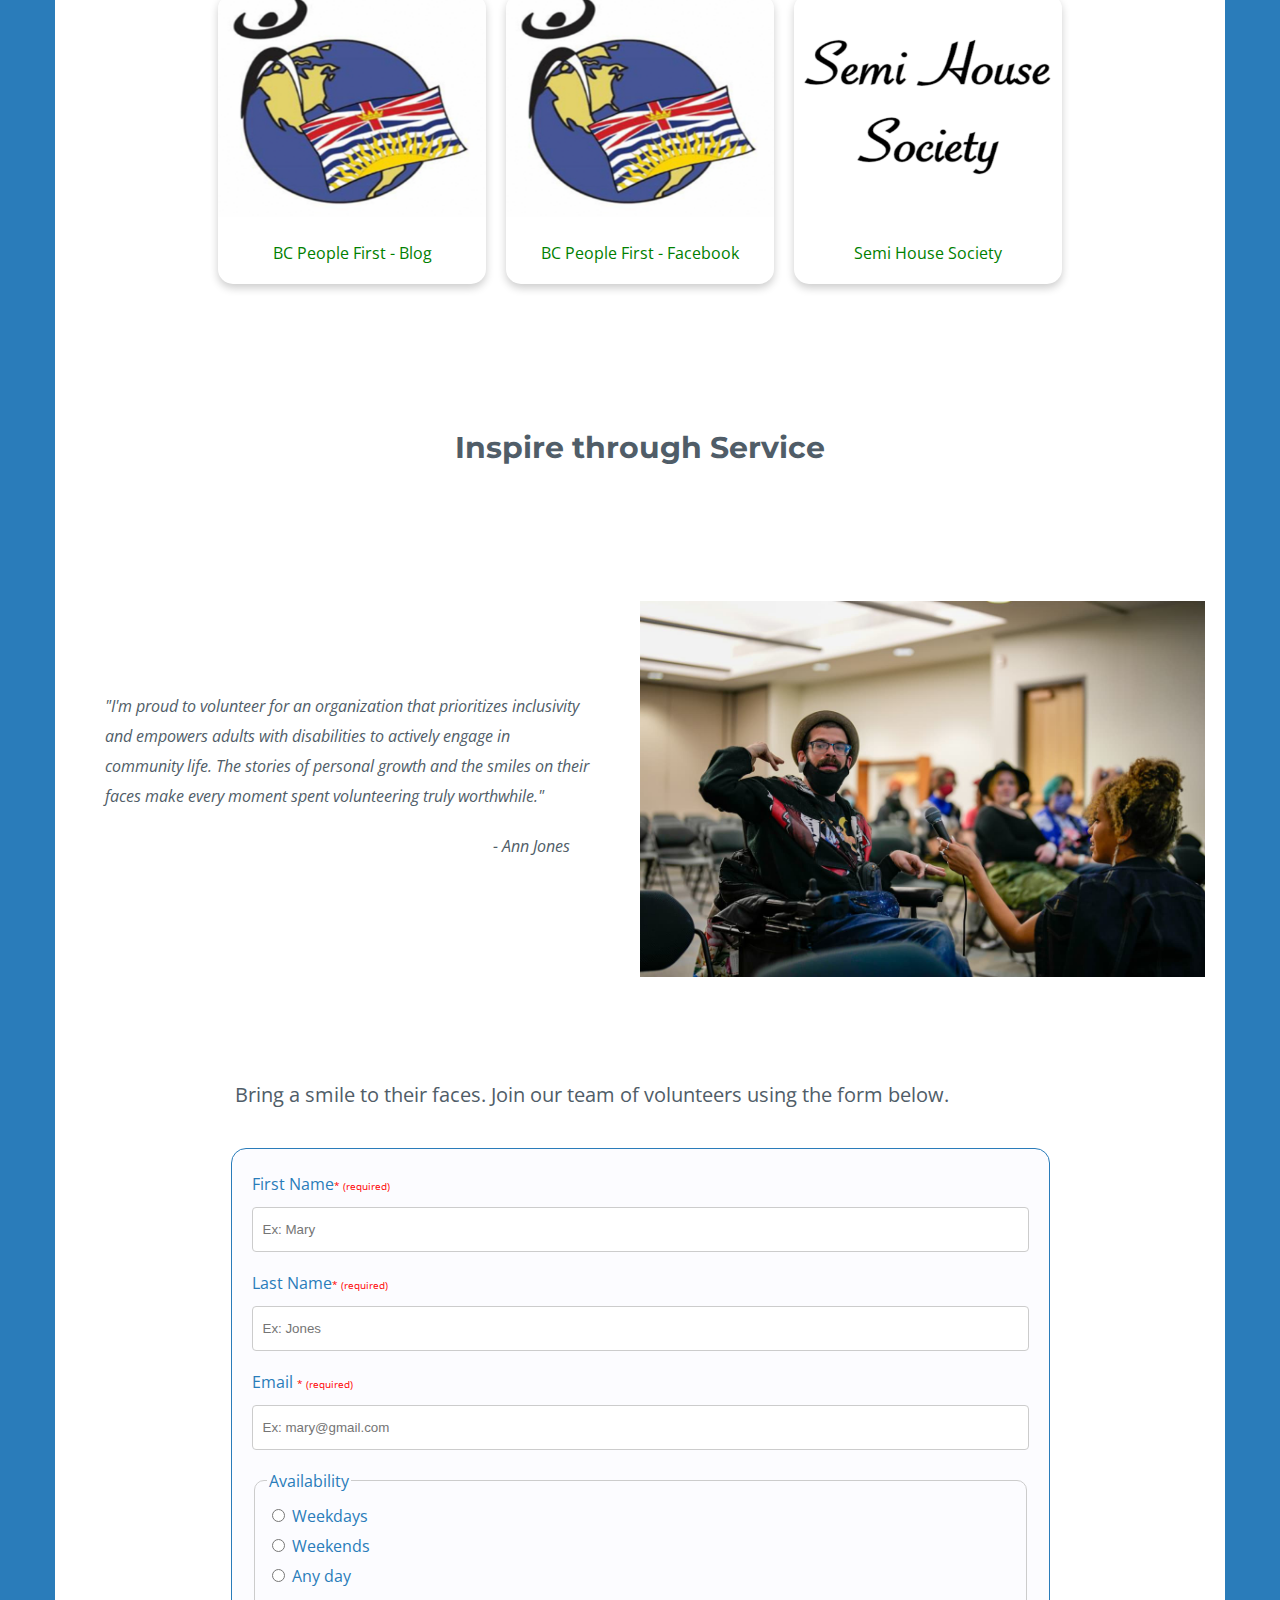
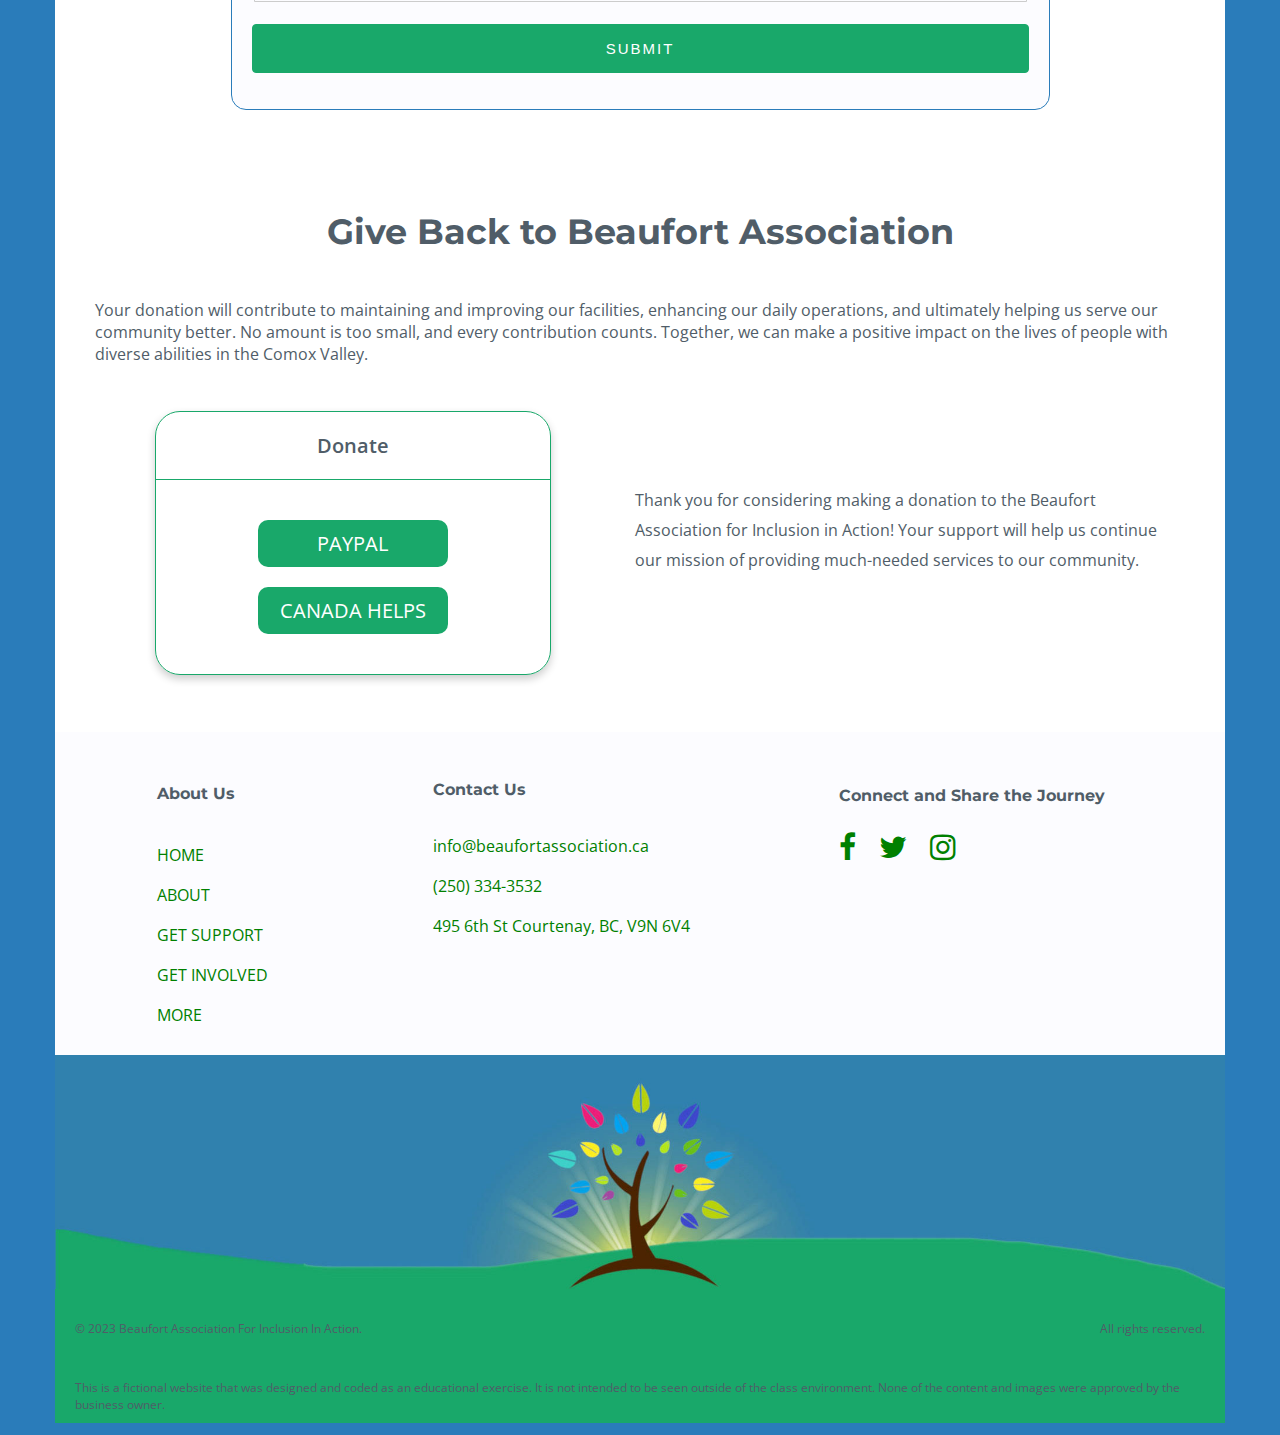
==== commit 6aae3c7a: "Add meta tag" ====
--- a/docs/getinvolved.html
+++ b/docs/getinvolved.html
@@ -3,7 +3,7 @@
   <head>
     <meta charset="UTF-8" />
     <meta name="viewport" content="width=device-width, initial-scale=1.0" />
-
+    <meta name="robots" content="noindex, nofollow">
     <!-- Link to Google Font Montserrat and Open Sans -->
     <link rel="preconnect" href="https://fonts.googleapis.com" />
     <link rel="preconnect" href="https://fonts.gstatic.com" crossorigin />
--- a/docs/style.css
+++ b/docs/style.css
@@ -89,6 +89,13 @@
   z-index: 3;
 }
 
+
+/* Hides font controls in mobile */
+.font-size-controls {
+  display: none;
+}
+
+
 /* HERO SECTION */
 .hero {
   display: flex;
@@ -288,6 +295,145 @@
 .get-involved i {
   font-size: 2rem;
   color: #19a86a;
+}
+
+
+/* TESTIMONIALS SECTION */
+/* Style with white background, centered content, 
+vertical alignment, specific spacing, and padding */
+.testimonials {
+  background-color: #fff;
+  max-width: 1170px;
+  margin: auto;
+  display: flex;
+  flex-direction: column;
+  align-items: center;
+  text-align: center;
+  row-gap: 20px;
+  margin-top: -2px;
+  padding-top: 50px;
+  padding-bottom: 70px;
+  position: relative;
+}
+
+/* Position the testimonials wrapper relative to main */
+.testimonials__wrapper {
+  position: relative;
+}
+/* Center align the content */
+/* Styles from https://codepen.io/ecemgo/pen/WNappPz with modification to suit my layout */
+.testimonials__content {
+  text-align: center;
+  width: 85%;
+  margin: 0 auto;
+  color: #4d4352;
+  background: rgba(255, 255, 255, 0.7);
+  box-shadow: 0 4px 30px rgba(0, 0, 0, 0.1);
+  backdrop-filter: blur(4.5px);
+  -webkit-backdrop-filter: blur(4.5px);
+  border-radius: 10px;
+  padding: 45px;
+  z-index: 2;
+  user-select: none;
+  height: 460px; /* Set a fixed height for the testimonials container */
+  overflow-y: auto; /* Enable vertical scrolling if the content exceeds the container height */
+}
+/* Style for circular avatar */
+.testimonials__avatar {
+  border-radius: 50%;
+  width: 100px;
+  height: 100px;
+  margin-bottom: 3.5rem;
+  object-fit: cover; /* Maintain aspect ratio and covers the container without stretching */
+}
+/* Style for the quotation mark using position absolute */
+.testimonials__quote {
+  font-size: 6rem;
+  position: absolute;
+  top: 8rem;
+  left: 20rem;
+}
+/* Limit width for mobile to give space for the quote*/
+.testimonials__text {
+  max-width: 60ch;
+  margin: 0 auto;
+}
+/* 
+Position left arrow wrapper absolute within its testimonial wrapper
+*/
+.testimonials__left-arrow-wrap {
+  position: absolute;
+  top: 50%; 
+  left: 40px;
+}
+/* 
+Position right arrow wrapper absolute within its testimonial wrapper
+*/
+.testimonials__right-arrow-wrap {
+  position: absolute;
+  right: 40px;
+  top: 50%;
+}
+/* Consolidate styles of both left and right arrows */
+.testimonials__left-arrow,
+.testimonials__right-arrow {
+  width: calc(1.4rem + 0.6vmin); /* Set arrows width using a calculated value */
+  height: calc(1.4rem + 0.6vmin); /* Set arrows height using a calculated value */
+  border: solid #19a86a;
+  border-width: 0 calc(0.5rem + 0.2vmin) calc(0.5rem + 0.2vmin) 0;
+  cursor: pointer;
+  transform: rotate(135deg); /* Rotate the arrows clockwise by 135 degrees */
+  transition: transform 0.3s; 
+}
+.testimonials__left-arrow {
+  left: -15%;
+}
+/* Additional styling for the right arrow */
+.testimonials__right-arrow {
+  transform: rotate(-45deg); /* Rotate the right arrow counterclockwise by 45 degrees */
+}
+
+/* CSS code for carousel styling */
+/* Set the width of the testimonials wrapper to 100%  within section container */
+.testimonials__wrapper {
+  width: 100%; 
+  overflow: hidden; /* Hide any content that exceeds its width */
+}
+
+/* Hide all slides by default */
+.testimonials__content-slide {
+  display: none; 
+}
+
+/* Show only the active slide */
+.testimonials__content-slide--active {
+  display: block; 
+}
+
+/* Styles for pagination */
+
+.page-indicator {
+  width: 30%; /* Set the width of the page-indicator container to 30% of testimonials__wrapper */
+  display: flex; /* Use flexbox layout to easily manipulate spacing */
+  gap: .5rem; /* Set the gap between page dots */
+  margin: 0 auto; /* Center the page dots */
+  padding-top: 2rem;
+}
+/* Styles from https://codepen.io/ecemgo/pen/WNappPz with modification to suit my layout */
+.testimonials__page {
+  display: inline-block; /* Display the page dots as inline blocks */
+  height: 15px; 
+  width: 15px; 
+  margin: 4px; /* Set margin around the page dots */
+  border-radius: 15px; /* to create rounded page indicators or page dots */
+  background-color: #19a86a; /* Set the color of page dots */
+  cursor: pointer; /* Set cursor to pointer to indicate clickable */
+  transition: all 0.5s ease-in-out; /* Apply transition effect for smooth changes */
+}
+
+/* Highlight the active page indicator */
+.testimonials__page--active {
+  width: 30px; /* Increase the width of the active page indicator */
 }
 
 /* NEWSLETTER SECTION */
@@ -395,6 +541,36 @@
   padding-bottom: 5rem;
 }
 
+
+/* Scroll Up Feature */
+
+.scroll-up {
+  display: none; /* Hide the button by default */
+  position: fixed; /* Position the button fixed on the viewport */
+  bottom: 20px; /* Distance from the bottom of the viewport */
+  right: 20px; /* Distance from the right of the viewport */
+  background-color: #fff; 
+  color: #0056b3;
+  border: 1px solid #0056b3; /* Add border to the button on mobile for visibility */
+  border-radius: 50%;
+  width: 40px; 
+  height: 40px; 
+  cursor: pointer; 
+}
+
+.scroll-up i {
+  /* Center the arrow icon vertically and horizontally */
+  position: absolute;
+  top: 50%;
+  left: 50%;
+  transform: translate(-50%, -50%);
+}
+
+.scroll-up:hover {
+  background-color: #008000; /* Button background color on hover */
+  color: #fff;
+}
+
 /* FOOTER SECTION */
 footer {
   margin-top: -2rem;
@@ -888,6 +1064,24 @@
     margin-left: -40px;
   }
 
+  /* Font Size Control Feature */
+
+  /*  Styling for font control buttons */
+  .font-control-button {
+    line-height: 2rem;
+    margin: .4rem;
+    border: solid 1px #fff;
+    color: white;
+    background-color: #19a86a;
+    border-radius: 10px;
+  }
+
+  .font-size-controls {    
+    display: flex;
+    flex-direction: column;
+    justify-content: center;
+  }
+
   /* HERO SECTION */
   .hero {
     max-width: 1170px;
@@ -999,6 +1193,41 @@
     margin-left: 580px;
     padding-bottom: 7rem;
   }
+
+
+  /* TESTIMONIALS SECTION */
+  /* Set a fixed height for the testimonials container */
+  .testimonials__content {
+    height: 350px; 
+  }
+  /* Style for the quotation mark using position absolute */
+.testimonials__quote {
+  font-size: 6rem;
+  position: absolute;
+  top: 8rem;
+  left: 20rem;
+}
+/* 
+Position left arrow wrapper absolute within its testimonial wrapper
+*/
+.testimonials__left-arrow-wrap {
+  position: absolute;
+  top: 40%; 
+  left: 46px;
+}
+/* 
+Position right arrow wrapper absolute within its testimonial wrapper
+*/
+.testimonials__right-arrow-wrap {
+  position: absolute;
+  right: 46px;
+  top: 40%;
+}
+/* Set the width of the page-indicator container to 15% of testimonials__wrapper */
+.page-indicator {
+  width: 10%;
+}
+
 
   /* NEWSLETTER SECTION */
   .newsletter {
@@ -1024,6 +1253,11 @@
     margin-left: 13rem;
   }
 
+  /* Scroll to Top Feature */
+
+  .scroll-up {
+    border: none; /* Remove border from the button on desktop */
+  }
   /* FOOTER SECTION */
 
   footer {
